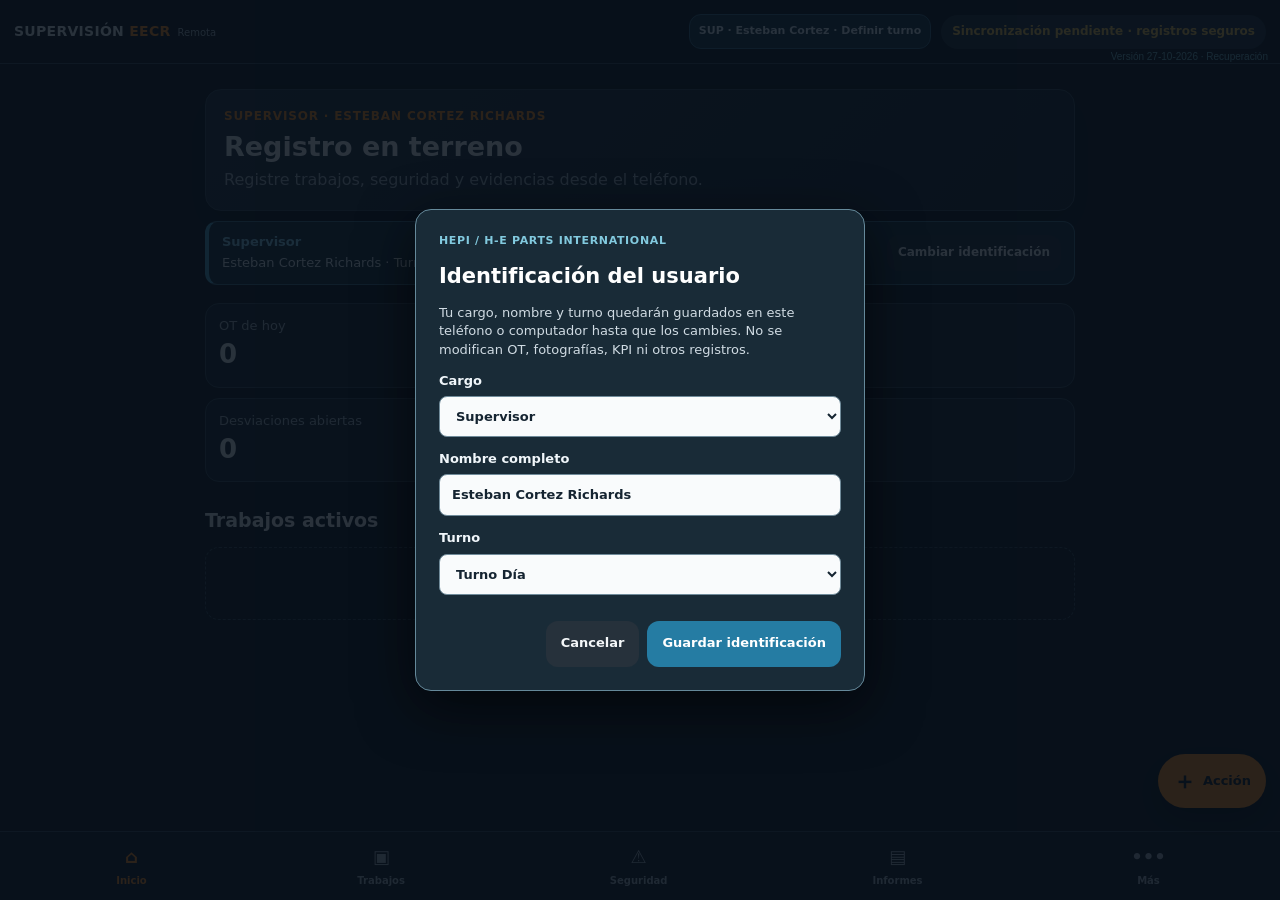
==== mantpro/index.html @ 1504d4e8 "Deploy updated MantPro mobile importer and PWA cache for safe HEPI recovery" ====
<!doctype html>
<html lang="es">
<head>
  <meta charset="utf-8">
  <meta name="viewport" content="width=device-width,initial-scale=1,viewport-fit=cover">
  <meta name="theme-color" content="#12171c">
  <meta name="description" content="Sistema remoto para supervisión de mantención, seguridad, evidencias e informes técnicos.">
  <link rel="icon" href="../logo.svg" type="image/svg+xml">
  <link rel="apple-touch-icon" href="../assets/autoguard-menu-premium.png">
  <link rel="manifest" href="manifest.webmanifest?build=20261027-hepi-rescate-v4">
  <link rel="stylesheet" href="styles.css?build=20261027-hepi-rescate-v4">
  <link rel="stylesheet" href="manual-fields.css?build=20261027-hepi-rescate-v4">
  <link rel="stylesheet" href="photo-report-fix.css?build=20261027-hepi-rescate-v4">
  <link rel="stylesheet" href="photo-report-groups.css?build=20261027-hepi-rescate-v4">
  <link rel="stylesheet" href="mobile-photo-stages.css?build=20261027-hepi-rescate-v4">
  <link rel="stylesheet" href="photo-descriptions.css?build=20261027-hepi-rescate-v4">
  <link rel="stylesheet" href="danger-delete-records.css?build=20261027-hepi-rescate-v4">
  <link rel="stylesheet" href="ai-assistant.css?build=20261027-hepi-rescate-v4">
  <link rel="stylesheet" href="mobile-simple-ui.css?build=20261027-hepi-rescate-v4">
  <link rel="stylesheet" href="eecr-branding.css?build=20261027-hepi-rescate-v4">
  <link rel="stylesheet" href="eecr-hepi-profile.css?build=20261027-hepi-rescate-v4">
  <title>SISTEMA DE SUPERVISIÓN REMOTO EECR</title>
</head>
<body>
  <header class="topbar">
    <button id="back" class="icon-button" aria-label="Volver" hidden>‹</button>
    <div class="brand"><b>SUPERVISIÓN <i>EECR</i></b><small>Remota</small></div>
    <button id="state" class="sync-state" aria-label="Estado de sincronización">Preparando</button>
  <small id="eecr-build-label" style="position:absolute;top:51px;right:12px;font:10px Arial;color:#7cbdcd">Versión 27-10-2026 · Recuperación</small></header>
  <a class="install-guide-link" href="instalar.html" aria-label="Ver guía de instalación del Sistema de Supervisión Remoto EECR">Instalar en computador o teléfono</a>
  <main id="app" aria-live="polite"></main>
  <nav id="nav" class="bottom-nav" aria-label="Navegación principal">
    <button data-route="home"><b>⌂</b><span>Inicio</span></button>
    <button data-route="jobs"><b>▣</b><span>Trabajos</span></button>
    <button data-route="safety"><b>⚠</b><span>Seguridad</span></button>
    <button data-route="reports"><b>▤</b><span>Informes</span></button>
    <button data-route="more"><b>•••</b><span>Más</span></button>
  </nav>
  <input id="photo" type="file" accept="image/*" capture="environment" hidden>
  <input id="restore-file" type="file" accept="application/json,.json" hidden>
  <div id="toast" class="toast" role="status" hidden></div>
  <script>window.EECR_BUILD='20261027-hepi-rescate-v4';</script>
  <script src="pwa-update-controller.js?build=20261027-hepi-rescate-v4"></script>
  <script src="config.js?build=20261027-hepi-rescate-v4"></script>
  <script src="eecr-hepi-profile.js?build=20261027-hepi-rescate-v4"></script>
  <script src="auth.js?build=20261027-hepi-rescate-v4"></script>
  <script src="jspdf.umd.min.js?build=20261027-hepi-rescate-v4"></script>
  <script src="report-dom-guard.js?build=20261027-hepi-rescate-v4"></script>
  <script src="photo-report-groups.js?build=20261027-hepi-rescate-v4"></script>
  <script src="photo-report-stages.js?build=20261027-hepi-rescate-v4"></script>
  <script>window.EECR_DEVICE_SYNC_BOOTING=true;</script>
  <script src="app.js?build=20261027-hepi-rescate-v4"></script>
  <script src="eecr-device-sync.js?build=20261027-hepi-rescate-v4"></script>
  
  <script src="operational-cases-q1.js?build=20261027-hepi-rescate-v4"></script>
  <script src="q1-dashboard-status.js?build=20261027-hepi-rescate-v4"></script>
  <script src="eecr-informe-kpi-pc.js?build=20261027-hepi-rescate-v4"></script>
  <script src="mobile-photo-core.js?build=20261027-hepi-rescate-v4"></script>
  <script src="mobile-photo-descriptions.js?build=20261027-hepi-rescate-v4"></script>
  <script src="talk-photo-integration.js?build=20261027-hepi-rescate-v4"></script>
  <script src="danger-delete-records.js?build=20261027-hepi-rescate-v4"></script>
  <script src="ai-assistant.js?build=20261027-hepi-rescate-v4"></script>
  <script src="mobile-simple-ui.js?build=20261027-hepi-rescate-v4"></script>
  <script src="eecr-branding.js?build=20261027-hepi-rescate-v4"></script>
  <script src="no-demo-mode.js?build=20261027-hepi-rescate-v4"></script>
  <script src="walk-save-preview.js?build=20261027-hepi-rescate-v4"></script>
  <script src="walk-preview-android-fix.js?build=20261027-hepi-rescate-v4"></script>
</body>
</html>
---- mantpro/styles.css ----
*{box-sizing:border-box}:root{--bg:#12171c;--panel:#1d252d;--panel2:#26313b;--line:#3b4855;--text:#f4f7f9;--muted:#aeb9c3;--orange:#ff8b18;--green:#37c781;--yellow:#f2c14e;--red:#e45b63;--blue:#5fa8ff;--shadow:0 14px 35px #0004;color-scheme:dark}html{background:var(--bg)}body{margin:0;background:var(--bg);color:var(--text);font:16px/1.45 system-ui,-apple-system,"Segoe UI",sans-serif;padding-bottom:82px;min-height:100vh}.topbar{height:64px;padding:0 14px;display:flex;align-items:center;gap:10px;border-bottom:1px solid var(--line);position:sticky;top:0;z-index:8;background:#12171cf2;backdrop-filter:blur(12px)}.brand{display:flex;align-items:baseline;gap:7px;margin-right:auto}.brand b{font-size:19px}.brand i{color:var(--orange);font-style:normal}.brand small{color:var(--muted)}button{min-height:46px;border:1px solid transparent;border-radius:12px;background:var(--panel2);color:var(--text);padding:11px 14px;font:inherit;font-weight:700;cursor:pointer;touch-action:manipulation}button:active{transform:translateY(1px)}button:disabled{opacity:.45;cursor:not-allowed}.icon-button{width:44px;padding:0;font-size:30px;background:transparent}.sync-state{min-height:34px;padding:6px 10px;border-radius:18px;color:var(--muted);font-size:12px;background:var(--panel2)}.sync-state.ok{color:var(--green)}.sync-state.warn{color:var(--yellow)}.sync-state.bad{color:var(--red)}main{max-width:920px;margin:auto;padding:18px 14px 28px}h1{font-size:27px;line-height:1.15;margin:2px 0 18px}h2{font-size:19px;margin:25px 0 12px}h3{font-size:16px;margin:0 0 7px}.eyebrow{display:block;color:var(--orange);font-weight:800;font-size:12px;letter-spacing:.07em;text-transform:uppercase;margin-bottom:6px}.muted,small{color:var(--muted)}.hero{padding:17px;border-radius:16px;background:linear-gradient(135deg,#27323d,#1b232b);border:1px solid var(--line);box-shadow:var(--shadow)}.hero h1{margin:2px 0 7px}.hero p{margin:0;color:var(--muted)}.grid{display:grid;grid-template-columns:repeat(2,minmax(0,1fr));gap:10px}.stats{grid-template-columns:repeat(2,minmax(0,1fr));margin:12px 0}.card,.list-item,form,.report-sheet{background:var(--panel);border:1px solid var(--line);border-radius:14px;padding:15px}.stat .num{font-size:29px;font-weight:900}.stat .label{color:var(--muted);font-size:13px}.quick{min-height:112px;text-align:left;background:var(--panel);border-color:var(--line)}.quick b{display:block;font-size:29px;margin-bottom:8px;color:var(--orange)}.primary{background:var(--orange);color:#161616;border-color:var(--orange)}.success{background:#174c37;color:#d8ffec;border-color:#2a7454}.warning{background:#574517;color:#fff3c3;border-color:#8f7328}.danger{background:#57292d;color:#ffe4e6;border-color:#8b3d44}.outline{background:transparent;border-color:var(--line)}.button-row{display:flex;gap:9px;flex-wrap:wrap}.button-row>*{flex:1;min-width:135px}.stack,.list{display:grid;gap:10px}.list-item{display:block;width:100%;text-align:left}.list-item .meta{color:var(--muted);font-size:13px;margin-top:4px}.list-item .line{display:flex;justify-content:space-between;gap:10px;align-items:start}.badge{display:inline-flex;align-items:center;gap:5px;border-radius:999px;padding:4px 8px;background:#33404c;color:var(--muted);font-size:11px;font-weight:800}.badge.green{background:#163d2e;color:#66e2a7}.badge.yellow{background:#4b3d18;color:#ffe08a}.badge.red{background:#4d2428;color:#ff9fa5}.badge.blue{background:#1c3552;color:#9bc9ff}.progress{height:10px;border-radius:999px;background:#101419;overflow:hidden;margin:10px 0}.progress span{display:block;height:100%;background:var(--orange);border-radius:inherit}.empty{padding:24px;text-align:center;color:var(--muted);border:1px dashed var(--line);border-radius:14px}form{display:grid;gap:13px}label{display:grid;gap:7px;color:var(--muted);font-size:13px;font-weight:650}input,select,textarea{width:100%;font:inherit;padding:12px;background:#10161b;color:var(--text);border:1px solid #4a5967;border-radius:10px}input:focus,select:focus,textarea:focus{outline:2px solid #ff8b1866;border-color:var(--orange)}textarea{min-height:96px;resize:vertical}.check{display:flex;gap:9px;align-items:center}.check input{width:22px;height:22px}.section{margin-top:16px}.timer-grid{display:grid;grid-template-columns:repeat(2,minmax(0,1fr));gap:10px}.timer{background:#171e24;border:1px solid var(--line);border-radius:13px;padding:13px}.timer strong{display:block;font-size:13px}.timer time{display:block;color:var(--muted);font-size:13px;margin:3px 0 9px}.timer button{width:100%;font-size:13px;padding:9px}.photo-preview{width:100%;max-height:230px;object-fit:cover;border-radius:10px;border:1px solid var(--line)}.photo-note{display:flex;gap:8px;align-items:center;color:var(--green)}.risk-high{border-left:4px solid var(--red)}.risk-medium{border-left:4px solid var(--yellow)}.kpi-score{font-size:42px;font-weight:900;color:var(--orange)}.report-sheet{background:#fff;color:#17202a;border:0}.report-sheet h1,.report-sheet h2,.report-sheet h3{color:#17202a}.report-sheet .muted,.report-sheet small{color:#51606d}.report-table{width:100%;border-collapse:collapse;font-size:13px}.report-table th,.report-table td{border:1px solid #cdd4da;padding:7px;text-align:left;vertical-align:top}.report-table th{background:#e8edf1}.callout{border-radius:12px;padding:13px;background:#252f38;border-left:4px solid var(--blue)}.callout.warn{border-color:var(--yellow)}.callout.danger{border-color:var(--red)}.bottom-nav{position:fixed;bottom:0;left:0;right:0;z-index:10;display:flex;justify-content:space-around;background:#171d23f5;border-top:1px solid var(--line);padding:7px max(8px,env(safe-area-inset-right)) calc(7px + env(safe-area-inset-bottom)) max(8px,env(safe-area-inset-left));backdrop-filter:blur(12px)}.bottom-nav button{min-height:54px;min-width:56px;background:none;color:var(--muted);padding:3px 7px;border:0;display:grid;place-items:center;font-size:18px}.bottom-nav button.on{color:var(--orange)}.bottom-nav span{font-size:10px}.toast{position:fixed;left:50%;bottom:92px;z-index:30;transform:translateX(-50%);max-width:90%;padding:12px 15px;border-radius:10px;background:#eef3f5;color:#17202a;box-shadow:var(--shadow);font-weight:750}.auth-overlay{position:fixed;inset:0;z-index:40;display:grid;place-items:center;padding:18px;background:#101419f5}.auth-card{max-width:430px;width:100%;background:var(--panel);border:1px solid var(--line);border-radius:17px;padding:24px;box-shadow:var(--shadow)}.auth-card h1{font-size:25px}.auth-card button{width:100%;margin-top:10px}.auth-error{color:#ffadb2}.auth-ok{color:#85e8b6}.hide{display:none!important}@media(min-width:680px){main{padding:25px}.stats{grid-template-columns:repeat(4,1fr)}.actions{grid-template-columns:repeat(4,1fr)}.timer-grid{grid-template-columns:repeat(3,1fr)}}@media print{body{background:#fff;color:#111;padding:0}.topbar,.bottom-nav,.no-print{display:none!important}main{max-width:none;padding:0}.report-sheet{padding:0}.report-sheet button{display:none}.report-sheet{box-shadow:none}.page-break{break-before:page}}
---- mantpro/manual-fields.css ----
.manual-date-time {
  margin: 10px 0;
  padding: 10px 12px;
  border: 1px solid var(--line);
  border-radius: 12px;
  background: #171e24;
}

.manual-date-time legend {
  padding: 0 6px;
  color: var(--text);
  font-weight: 800;
}

.manual-pair {
  grid-template-columns: minmax(0, 1fr) minmax(0, 1fr);
}

.manual-pair input {
  min-height: 50px;
  font-size: 16px;
}

@media (max-width: 380px) {
  .manual-pair { grid-template-columns: 1fr; }
}
---- mantpro/photo-report-fix.css ----
.report-photo-annex{margin-top:24px}.report-photo-grid{display:grid;grid-template-columns:repeat(2,minmax(0,1fr));gap:14px}.report-photo-fixed{margin:0;padding:10px;border:1px solid #cdd4da;border-radius:10px;background:#f7f9fa;break-inside:avoid;page-break-inside:avoid}.report-photo-fixed img{display:block;width:100%;height:auto;max-height:360px;object-fit:contain;background:#eef2f4;border:1px solid #cdd4da;border-radius:7px}.report-photo-fixed figcaption{padding-top:8px;color:#26333d}.report-photo-fixed small{color:#5d6973}#mantpro-ehs-report-center{display:grid;gap:14px}#ehs-report-controls{margin-top:10px}.report-category{display:grid;gap:8px;margin-top:14px}.report-category>.list{margin-top:4px}.report-category .list-item{display:grid;gap:4px}.report-category .list-item small{display:block}.report-category .list-item span{font-weight:800}@media(max-width:600px){.report-photo-grid{grid-template-columns:1fr}#mantpro-ehs-report-center .grid{grid-template-columns:1fr}}@media print{.report-photo-grid{grid-template-columns:repeat(2,1fr);gap:10mm}.report-photo-fixed{border:1px solid #bbb;background:#fff}.report-photo-fixed img{max-height:95mm}.report-photo-annex{break-before:page;page-break-before:always}#mantpro-ehs-report-center{display:none!important}}
---- mantpro/photo-report-groups.css ----
#mantpro-photo-annex{display:none!important}.report-photo-stage{margin:18px 0}.report-photo-stage h3{display:flex;justify-content:space-between;align-items:center;margin:0 0 10px;padding:9px 11px;border-left:5px solid #ff8b18;background:#eef3f6;color:#123d5c;border-radius:7px}.report-photo-stage h3 small{font-weight:500;color:#5d6973}.report-photo-stage .report-photo-grid{grid-template-columns:repeat(2,minmax(0,1fr))}.report-photo-stage .report-photo-grid:has(>figure:only-child){grid-template-columns:1fr}.report-photo-stage .report-photo-grid:has(>figure:only-child) img{max-height:520px}@media(max-width:600px){.report-photo-stage .report-photo-grid{grid-template-columns:1fr}}@media print{.report-photo-stage{break-inside:auto}.report-photo-stage h3{break-after:avoid}.report-photo-stage .report-photo-fixed{break-inside:avoid;page-break-inside:avoid}}
---- mantpro/mobile-photo-stages.css ----
.stage-photo-panel{border:1px solid var(--line);border-radius:14px;padding:14px;background:#172029;display:grid;gap:12px}.stage-photo-title{display:flex;justify-content:space-between;gap:10px;align-items:start}.stage-photo-title div{display:grid;gap:3px}.stage-photo-title small{color:var(--muted);font-weight:500}.stage-photo-title span{white-space:nowrap;border-radius:999px;padding:4px 8px;background:#173e2e;color:#78e4ad;font-size:11px;font-weight:800}.stage-photo-actions{display:grid;grid-template-columns:repeat(2,minmax(0,1fr));gap:8px}.stage-photo-actions button{min-height:54px;text-align:left;font-size:13px;background:#25313b;border-color:#4a5967}.stage-photo-empty{margin:0;padding:13px;border:1px dashed var(--line);border-radius:10px;color:var(--muted);font-size:13px}.stage-photo-card{display:grid;grid-template-columns:92px 1fr;gap:11px;padding:9px;margin-top:8px;border:1px solid var(--line);border-radius:11px;background:#11181e}.stage-photo-card img{width:92px;height:78px;object-fit:cover;border-radius:8px}.stage-photo-card div{display:grid;align-content:start;gap:4px}.stage-photo-card small{color:var(--muted)}.stage-photo-card button{min-height:34px;padding:5px 9px;justify-self:start;font-size:12px}.stage-photo-float{position:fixed;right:14px;bottom:154px;z-index:26;min-height:52px;border-radius:999px;padding:9px 14px;background:#19704d;color:#fff;box-shadow:0 12px 28px #0008;display:flex;gap:7px;align-items:center}.stage-photo-float span{font-size:12px}.stage-photo-overlay{position:fixed;inset:0;z-index:60;background:#0c1116ee;display:grid;place-items:center;padding:12px}.stage-photo-modal{width:min(560px,100%);max-height:94vh;overflow:auto;background:var(--panel);border:1px solid var(--line);border-radius:18px;padding:18px;display:grid;gap:13px;box-shadow:var(--shadow)}.stage-photo-modal header{display:flex;justify-content:space-between;gap:12px}.stage-photo-modal header span{color:var(--green);font-size:11px;font-weight:900;letter-spacing:.06em}.stage-photo-modal header h2{margin:3px 0}.stage-photo-modal header button{font-size:24px;background:transparent}.stage-camera-big{min-height:64px;font-size:17px}.stage-photo-warning{padding:11px;border-radius:10px;background:#203228;border-left:4px solid var(--green);font-size:13px}.stage-photo-modal footer{display:flex;gap:9px}.stage-photo-modal footer button{flex:1}.stage-record-state{margin-top:-5px;padding:10px 12px;border-radius:10px;background:#173e2e;color:#9ce9bf;font-size:13px;line-height:1.4}.stage-record-state.warn{background:#3a2c16;color:#ffd694}.stage-record-tools{display:grid;grid-template-columns:1fr 1fr;gap:8px}.stage-record-tools button{min-height:44px;background:#25313b}.stage-photo-modal button:disabled{opacity:.45;cursor:not-allowed}@media(max-width:520px){.stage-photo-actions{grid-template-columns:1fr}.stage-photo-card{grid-template-columns:76px 1fr}.stage-photo-card img{width:76px;height:70px}.stage-photo-float{right:10px;bottom:148px}.stage-record-tools{grid-template-columns:1fr}}@media print{.stage-photo-panel,.stage-photo-float,.stage-photo-overlay{display:none!important}}
---- mantpro/photo-descriptions.css ----
.stage-photo-described{grid-template-columns:118px minmax(0,1fr);align-items:start}.stage-photo-described img{width:118px;height:118px}.stage-photo-card-label{display:grid!important;gap:4px!important;font-size:12px!important;color:var(--muted)!important}.stage-photo-card-label select,.stage-photo-card-label textarea{width:100%;margin:0!important}.stage-photo-card-label textarea{min-height:76px;resize:vertical;line-height:1.35}.stage-photo-described .danger-link{background:#402326;border-color:#7b3439;color:#ffd5d8}.stage-photo-modal label small{color:var(--muted);font-weight:500}@media(max-width:520px){.stage-photo-described{grid-template-columns:1fr}.stage-photo-described img{width:100%;height:190px}.stage-photo-card-label textarea{min-height:88px}}
---- mantpro/danger-delete-records.css ----
.danger-record-zone{margin-top:18px;padding:15px;border:2px solid #b83a3f;border-radius:15px;background:#2d181b;display:grid;gap:10px}.danger-record-zone h2{margin:0;color:#ffd9db}.danger-record-zone p,.danger-record-zone small{margin:0;color:#e8b9bc}.danger-record-zone button{background:#b72f36;border-color:#df5960;color:#fff;font-weight:900;min-height:56px}.danger-delete-overlay{position:fixed;inset:0;z-index:80;background:#090d11f2;display:grid;place-items:center;padding:12px}.danger-delete-card{width:min(580px,100%);max-height:94vh;overflow:auto;background:#1a2027;border:2px solid #c13d43;border-radius:18px;padding:18px;display:grid;gap:14px;box-shadow:0 18px 50px #000c}.danger-delete-card header{display:flex;justify-content:space-between;gap:12px}.danger-delete-card header span{font-size:11px;font-weight:900;letter-spacing:.08em;color:#ff7379}.danger-delete-card header h2{margin:4px 0;color:#fff}.danger-delete-card header button{font-size:24px;background:transparent}.danger-delete-warning{padding:13px;border-radius:11px;background:#3b1d21;border-left:5px solid #e34249;color:#ffdadd;line-height:1.45}.danger-delete-counts{display:grid;grid-template-columns:repeat(2,minmax(0,1fr));gap:8px}.danger-delete-counts div{padding:10px;border-radius:10px;background:#11171d;border:1px solid #4c5964}.danger-delete-counts b{display:block;font-size:20px;color:#fff}.danger-delete-counts small{color:#9eabb5}.danger-delete-card .danger-confirm-text{font-family:monospace;font-weight:800;letter-spacing:.04em}.danger-delete-card .danger-execute{background:#ba2e35;border-color:#ef6268;color:#fff;font-weight:900;min-height:60px}.danger-delete-card .danger-execute:disabled{opacity:.35}.danger-delete-card footer{display:flex;gap:9px}.danger-delete-card footer button{flex:1}@media(max-width:520px){.danger-delete-counts{grid-template-columns:1fr}.danger-delete-card{padding:15px}.danger-delete-card footer{display:grid}}
---- mantpro/ai-assistant.css ----
.mantpro-ai-field{display:inline-flex!important;width:auto!important;min-height:34px!important;margin:6px 0 6px auto!important;padding:6px 10px!important;border-color:#31506a!important;background:#132536!important;color:#9bc9ff!important;font-size:12px!important}.mantpro-ai-float{position:fixed;right:14px;bottom:86px;z-index:25;display:flex;align-items:center;gap:7px;min-height:46px;border:0;border-radius:999px;padding:11px 14px;background:#ff8b18;color:#171717;box-shadow:0 12px 30px #0007;font-weight:800}.mantpro-ai-overlay{position:fixed;inset:0;z-index:80;display:grid;place-items:center;padding:14px;background:#071019e8}.mantpro-ai-card{width:min(760px,100%);max-height:95vh;overflow:auto;border:1px solid #3b4855;border-radius:16px;padding:17px;background:#1d252d;color:#f4f7f9;box-shadow:0 22px 70px #000b}.mantpro-ai-head{display:flex;justify-content:space-between;gap:15px;align-items:flex-start;border-bottom:1px solid #3b4855;padding-bottom:12px;margin-bottom:14px}.mantpro-ai-head span{font-size:10px;letter-spacing:.08em;font-weight:900;color:#ff8b18}.mantpro-ai-head h2{margin:4px 0 2px;color:#f4f7f9}.mantpro-ai-head p{margin:0;color:#aeb9c3}.mantpro-ai-head>button{min-height:38px;padding:4px 11px;font-size:24px}.mantpro-ai-card label{margin-top:12px}.mantpro-ai-card textarea{min-height:105px}.mantpro-ai-actions{display:grid;grid-template-columns:repeat(2,minmax(0,1fr));gap:8px;margin:13px 0}.mantpro-ai-warning{margin-top:12px;border-left:4px solid #5fa8ff;border-radius:9px;padding:10px;background:#24313b;color:#c8d2da;font-size:12px}.mantpro-ai-foot{display:flex;align-items:center;justify-content:flex-end;gap:8px;margin-top:13px}.mantpro-ai-foot small{margin-right:auto}.mantpro-ai-report-panel{display:flex;align-items:center;justify-content:space-between;gap:12px}.mantpro-ai-report-panel button{white-space:nowrap}@media(max-width:520px){.mantpro-ai-float span{display:none}.mantpro-ai-float{right:10px;bottom:82px;padding:11px 13px}.mantpro-ai-report-panel{display:grid}.mantpro-ai-actions{grid-template-columns:1fr 1fr}}
---- mantpro/mobile-simple-ui.css ----
.install-guide-link[hidden],#mantpro-ai-float[hidden],#mantpro-photo-float[hidden],#mantpro-photo-desc-float[hidden],[hidden]{display:none!important}
#simple-action-button{position:fixed;right:14px;bottom:92px;z-index:32;min-width:92px;min-height:54px;border-radius:999px;padding:8px 15px;background:#ff8b18;color:#111820;border:0;box-shadow:0 12px 30px #0009;display:flex;align-items:center;justify-content:center;gap:7px;font-weight:900}#simple-action-button b{font-size:23px;line-height:1}#simple-action-button span{font-size:13px}
.simple-actions-overlay{position:fixed;inset:0;z-index:90;background:#081016dd;display:flex;align-items:flex-end;padding:12px}.simple-actions-sheet{width:min(620px,100%);margin:0 auto;background:#18232c;border:1px solid #41515e;border-radius:22px;padding:18px;box-shadow:0 -16px 44px #000a}.simple-actions-sheet header{display:flex;justify-content:space-between;align-items:flex-start;gap:12px}.simple-actions-sheet header span{color:#ff8b18;font-size:11px;font-weight:900;letter-spacing:.08em}.simple-actions-sheet h2{margin:4px 0 14px}.simple-actions-sheet header button{background:transparent;font-size:28px;padding:2px 8px}.simple-action-grid{display:grid;grid-template-columns:repeat(2,minmax(0,1fr));gap:10px}.simple-action-grid button{min-height:76px;display:grid;place-items:center;gap:4px;background:#24323d;border-color:#516371}.simple-action-grid button b{font-size:24px}.simple-action-grid button span{font-size:14px;font-weight:800}.simple-sync{width:100%;margin-top:10px;min-height:46px;background:#21303a}
.simple-home .hero{padding:18px}.simple-home .hero h1{margin-bottom:6px}.simple-home .stats{grid-template-columns:repeat(2,minmax(0,1fr))}.simple-home .stat{padding:13px}.simple-home .stat .num{font-size:26px}
#record-form{gap:13px}#record-form>label,#record-form>.grid{margin:0}.simple-details{border:1px solid var(--line);border-radius:12px;background:#141d24}.simple-details summary{cursor:pointer;padding:13px 14px;font-weight:800;color:#d9e5ec;list-style:none}.simple-details summary::-webkit-details-marker{display:none}.simple-details summary:after{content:'＋';float:right;color:#ff8b18}.simple-details[open] summary:after{content:'−'}.simple-details-body{display:grid;gap:12px;padding:0 13px 13px}.simple-manual-times{margin:12px 0}.simple-manual-times .simple-details-body>h2{display:none}
.simple-photo-panel{padding:12px}.simple-photo-capture{display:grid;grid-template-columns:minmax(0,1fr) auto;gap:9px;align-items:end}.simple-photo-capture label{margin:0}.simple-photo-capture button{min-height:50px;white-space:nowrap}.stage-photo-title small{line-height:1.35}.stage-photo-card{grid-template-columns:82px minmax(0,1fr)}.stage-photo-card img{width:82px;height:82px}.stage-photo-card textarea{min-height:78px}.stage-photo-card-label{gap:5px}.danger-link{min-height:36px!important}
.mantpro-ai-field{min-height:30px!important;padding:4px 9px!important;margin:4px 0 6px!important;font-size:11px!important;border-radius:999px!important;justify-self:start!important}
.simple-report-center .callout{font-size:13px}.simple-report-center .grid{grid-template-columns:1fr 1fr}.simple-report-center button{min-height:52px}.simple-job-reports,.simple-report-center details{margin-top:12px}
.simple-more-section{border:1px solid var(--line);border-radius:14px;padding:14px;background:#151f27}.simple-more-section h2{margin:0 0 4px;font-size:17px}.simple-more-section p{margin:0 0 11px;color:var(--muted);font-size:13px}.simple-more-actions{display:grid;gap:8px}.simple-more-actions button{min-height:47px;text-align:left}.simple-more-section+#danger-record-zone{margin-top:14px}
@media(max-width:520px){main{padding-bottom:160px}.simple-action-grid{grid-template-columns:repeat(2,minmax(0,1fr))}.simple-photo-capture{grid-template-columns:1fr}.simple-photo-capture button{width:100%}.simple-report-center .grid{grid-template-columns:1fr}.stage-photo-card{grid-template-columns:70px minmax(0,1fr)}.stage-photo-card img{width:70px;height:70px}#simple-action-button{right:10px;bottom:86px}}
@media print{#simple-action-button,.simple-actions-overlay{display:none!important}}
---- mantpro/eecr-branding.css ----
.brand{min-width:0}.brand b{font-size:14px;letter-spacing:.02em}.brand small{font-size:10px}.eecr-report-id{display:inline-block;margin:4px 0 14px;padding:7px 10px;border:1px solid #cfd8df;border-left:4px solid #ff8b18;border-radius:7px;background:#f4f7f9;color:#173f5f;font-size:13px}.report-sheet .eecr-report-id{break-inside:avoid}@media(max-width:420px){.brand b{font-size:12px}.brand small{font-size:9px}}@media print{.eecr-report-id{background:#fff!important;color:#111!important;border-color:#888!important}}
---- mantpro/eecr-hepi-profile.css ----
/* HEPI — ficha de operador por dispositivo. No modifica formularios operacionales. */
.eecr-operator-badge{flex:0 1 auto;min-width:0;max-width:43vw;min-height:35px;padding:7px 9px;font-size:11px;line-height:1.1;border:1px solid #3d6b85;color:#e8f3fc;background:#203542;white-space:nowrap;text-overflow:ellipsis;overflow:hidden}
.eecr-operator-home{display:flex;align-items:center;justify-content:space-between;gap:12px;border:1px solid #447087;border-left:4px solid #53aacd;border-radius:12px;padding:11px 13px;margin:10px 0 18px;background:#1b303b}
.eecr-operator-home>div{min-width:0;display:flex;flex-direction:column;gap:3px}
.eecr-operator-home b{font-size:13px;color:#8dd3f1}
.eecr-operator-home span{font-size:13px;color:#ebf3f8;overflow-wrap:anywhere}
.eecr-operator-home button{font-size:12px;min-height:36px;padding:7px 10px;white-space:normal}
.eecr-profile-backdrop{position:fixed;inset:0;z-index:250000;background:#07101bd9;display:grid;place-items:center;overflow:auto;padding:18px;color:#f0f6fa}
.eecr-profile-form{width:min(450px,100%);display:grid;gap:13px;padding:23px;background:#192b37;border:1px solid #65899a;border-radius:16px;box-shadow:0 16px 55px #0009;font:14px/1.4 system-ui,-apple-system,Segoe UI,sans-serif}
.eecr-profile-org{font-size:11px;color:#82cadf;letter-spacing:.06em;font-weight:800;margin:0}
.eecr-profile-form h2{margin:0;color:white;font-size:21px}
.eecr-profile-form p:not(.eecr-profile-org){margin:0;font-size:13px;color:#d0dbe3}
.eecr-profile-form label{display:grid;gap:6px;color:#f0f6fa;font-weight:600}
.eecr-profile-form select,.eecr-profile-form input{width:100%;padding:11px 12px;border:1px solid #708b9a;background:#f9fbfc;color:#152431;border-radius:8px;font:inherit}
.eecr-profile-form .eecr-profile-error{color:#ffbec4!important}
.eecr-profile-actions{display:flex;justify-content:flex-end;gap:8px}
.eecr-profile-actions button{font-size:13px}
.eecr-profile-actions .eecr-profile-save{background:#257ca3;color:#fff}
.eecr-hepi-report-identity{font:12px/1.5 Arial,sans-serif;color:#17364b;background:#fff;border-bottom:2px solid #207d98;padding:8px 0 12px;margin-bottom:17px}
.eecr-hepi-report-title{display:flex;flex-direction:column;gap:3px}
.eecr-hepi-report-title b{font-size:16px;color:#12516c}
.eecr-hepi-report-title span{font-size:10px;letter-spacing:.04em;color:#547584}
.eecr-hepi-report-meta{display:grid;grid-template-columns:repeat(2,minmax(0,1fr));gap:5px;margin-top:10px}
.eecr-hepi-report-meta span{overflow-wrap:anywhere}
@media(max-width:520px){.eecr-operator-badge{max-width:36vw;font-size:10px;padding:6px}.eecr-operator-home{flex-direction:column;align-items:stretch}.eecr-hepi-report-meta{grid-template-columns:1fr}}
@media print{.eecr-operator-badge,.eecr-operator-home,.eecr-profile-backdrop{display:none!important}.eecr-hepi-report-identity{display:block;break-inside:avoid;border-bottom:2px solid #207d98;color:#17364b}}
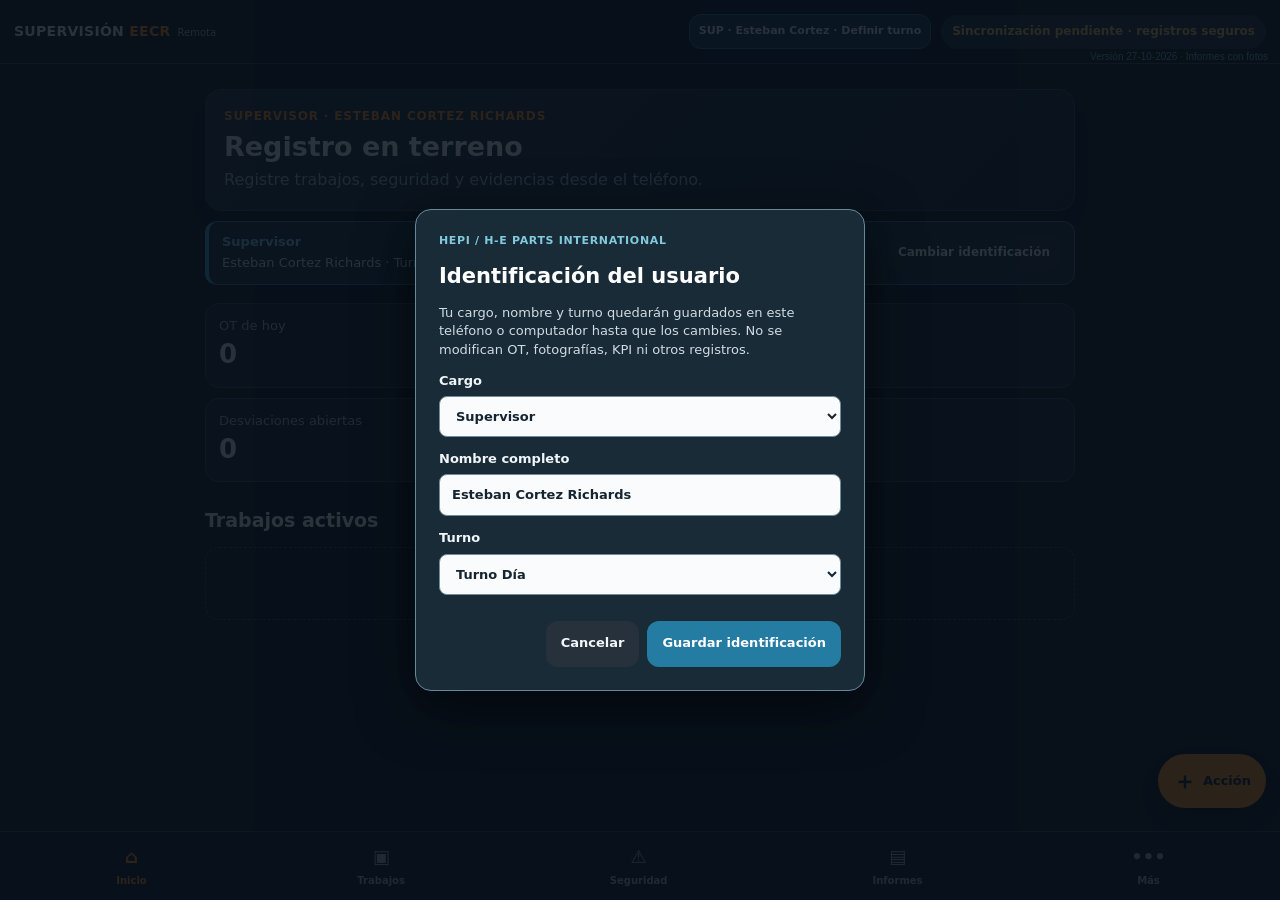
==== commit 18bab645: "Enable stage photo report engine in MantPro and refresh PWA so PDFs include recovered originals" ====
--- a/mantpro/index.html
+++ b/mantpro/index.html
@@ -7,18 +7,18 @@
   <meta name="description" content="Sistema remoto para supervisión de mantención, seguridad, evidencias e informes técnicos.">
   <link rel="icon" href="../logo.svg" type="image/svg+xml">
   <link rel="apple-touch-icon" href="../assets/autoguard-menu-premium.png">
-  <link rel="manifest" href="manifest.webmanifest?build=20261027-hepi-rescate-v4">
-  <link rel="stylesheet" href="styles.css?build=20261027-hepi-rescate-v4">
-  <link rel="stylesheet" href="manual-fields.css?build=20261027-hepi-rescate-v4">
-  <link rel="stylesheet" href="photo-report-fix.css?build=20261027-hepi-rescate-v4">
-  <link rel="stylesheet" href="photo-report-groups.css?build=20261027-hepi-rescate-v4">
-  <link rel="stylesheet" href="mobile-photo-stages.css?build=20261027-hepi-rescate-v4">
-  <link rel="stylesheet" href="photo-descriptions.css?build=20261027-hepi-rescate-v4">
-  <link rel="stylesheet" href="danger-delete-records.css?build=20261027-hepi-rescate-v4">
-  <link rel="stylesheet" href="ai-assistant.css?build=20261027-hepi-rescate-v4">
-  <link rel="stylesheet" href="mobile-simple-ui.css?build=20261027-hepi-rescate-v4">
-  <link rel="stylesheet" href="eecr-branding.css?build=20261027-hepi-rescate-v4">
-  <link rel="stylesheet" href="eecr-hepi-profile.css?build=20261027-hepi-rescate-v4">
+  <link rel="manifest" href="manifest.webmanifest?build=20261027-informes-con-fotos-v5">
+  <link rel="stylesheet" href="styles.css?build=20261027-informes-con-fotos-v5">
+  <link rel="stylesheet" href="manual-fields.css?build=20261027-informes-con-fotos-v5">
+  <link rel="stylesheet" href="photo-report-fix.css?build=20261027-informes-con-fotos-v5">
+  <link rel="stylesheet" href="photo-report-groups.css?build=20261027-informes-con-fotos-v5">
+  <link rel="stylesheet" href="mobile-photo-stages.css?build=20261027-informes-con-fotos-v5">
+  <link rel="stylesheet" href="photo-descriptions.css?build=20261027-informes-con-fotos-v5">
+  <link rel="stylesheet" href="danger-delete-records.css?build=20261027-informes-con-fotos-v5">
+  <link rel="stylesheet" href="ai-assistant.css?build=20261027-informes-con-fotos-v5">
+  <link rel="stylesheet" href="mobile-simple-ui.css?build=20261027-informes-con-fotos-v5">
+  <link rel="stylesheet" href="eecr-branding.css?build=20261027-informes-con-fotos-v5">
+  <link rel="stylesheet" href="eecr-hepi-profile.css?build=20261027-informes-con-fotos-v5">
   <title>SISTEMA DE SUPERVISIÓN REMOTO EECR</title>
 </head>
 <body>
@@ -26,7 +26,7 @@
     <button id="back" class="icon-button" aria-label="Volver" hidden>‹</button>
     <div class="brand"><b>SUPERVISIÓN <i>EECR</i></b><small>Remota</small></div>
     <button id="state" class="sync-state" aria-label="Estado de sincronización">Preparando</button>
-  <small id="eecr-build-label" style="position:absolute;top:51px;right:12px;font:10px Arial;color:#7cbdcd">Versión 27-10-2026 · Recuperación</small></header>
+  <small id="eecr-build-label" style="position:absolute;top:51px;right:12px;font:10px Arial;color:#7cbdcd">Versión 27-10-2026 · Informes con fotos</small></header>
   <a class="install-guide-link" href="instalar.html" aria-label="Ver guía de instalación del Sistema de Supervisión Remoto EECR">Instalar en computador o teléfono</a>
   <main id="app" aria-live="polite"></main>
   <nav id="nav" class="bottom-nav" aria-label="Navegación principal">
@@ -39,31 +39,32 @@
   <input id="photo" type="file" accept="image/*" capture="environment" hidden>
   <input id="restore-file" type="file" accept="application/json,.json" hidden>
   <div id="toast" class="toast" role="status" hidden></div>
-  <script>window.EECR_BUILD='20261027-hepi-rescate-v4';</script>
-  <script src="pwa-update-controller.js?build=20261027-hepi-rescate-v4"></script>
-  <script src="config.js?build=20261027-hepi-rescate-v4"></script>
-  <script src="eecr-hepi-profile.js?build=20261027-hepi-rescate-v4"></script>
-  <script src="auth.js?build=20261027-hepi-rescate-v4"></script>
-  <script src="jspdf.umd.min.js?build=20261027-hepi-rescate-v4"></script>
-  <script src="report-dom-guard.js?build=20261027-hepi-rescate-v4"></script>
-  <script src="photo-report-groups.js?build=20261027-hepi-rescate-v4"></script>
-  <script src="photo-report-stages.js?build=20261027-hepi-rescate-v4"></script>
+  <script>window.EECR_BUILD='20261027-informes-con-fotos-v5';</script>
+  <script src="pwa-update-controller.js?build=20261027-informes-con-fotos-v5"></script>
+  <script src="config.js?build=20261027-informes-con-fotos-v5"></script>
+  <script src="eecr-hepi-profile.js?build=20261027-informes-con-fotos-v5"></script>
+  <script src="auth.js?build=20261027-informes-con-fotos-v5"></script>
+  <script src="jspdf.umd.min.js?build=20261027-informes-con-fotos-v5"></script>
+  <script src="report-dom-guard.js?build=20261027-informes-con-fotos-v5"></script>
+  <script src="photo-report-groups.js?build=20261027-informes-con-fotos-v5"></script>
+  <script src="photo-report-stages.js?build=20261027-informes-con-fotos-v5"></script>
   <script>window.EECR_DEVICE_SYNC_BOOTING=true;</script>
-  <script src="app.js?build=20261027-hepi-rescate-v4"></script>
-  <script src="eecr-device-sync.js?build=20261027-hepi-rescate-v4"></script>
+  <script src="app.js?build=20261027-informes-con-fotos-v5"></script>
+  <script src="eecr-device-sync.js?build=20261027-informes-con-fotos-v5"></script>
   
-  <script src="operational-cases-q1.js?build=20261027-hepi-rescate-v4"></script>
-  <script src="q1-dashboard-status.js?build=20261027-hepi-rescate-v4"></script>
-  <script src="eecr-informe-kpi-pc.js?build=20261027-hepi-rescate-v4"></script>
-  <script src="mobile-photo-core.js?build=20261027-hepi-rescate-v4"></script>
-  <script src="mobile-photo-descriptions.js?build=20261027-hepi-rescate-v4"></script>
-  <script src="talk-photo-integration.js?build=20261027-hepi-rescate-v4"></script>
-  <script src="danger-delete-records.js?build=20261027-hepi-rescate-v4"></script>
-  <script src="ai-assistant.js?build=20261027-hepi-rescate-v4"></script>
-  <script src="mobile-simple-ui.js?build=20261027-hepi-rescate-v4"></script>
-  <script src="eecr-branding.js?build=20261027-hepi-rescate-v4"></script>
-  <script src="no-demo-mode.js?build=20261027-hepi-rescate-v4"></script>
-  <script src="walk-save-preview.js?build=20261027-hepi-rescate-v4"></script>
-  <script src="walk-preview-android-fix.js?build=20261027-hepi-rescate-v4"></script>
+  <script src="operational-cases-q1.js?build=20261027-informes-con-fotos-v5"></script>
+  <script src="q1-dashboard-status.js?build=20261027-informes-con-fotos-v5"></script>
+  <script src="eecr-informe-kpi-pc.js?build=20261027-informes-con-fotos-v5"></script>
+  <script src="mobile-photo-core.js?build=20261027-informes-con-fotos-v5"></script>
+  <script src="mobile-photo-descriptions.js?build=20261027-informes-con-fotos-v5"></script>
+  <script src="photo-report-stages.js?build=20261027-informes-con-fotos-v5"></script>
+  <script src="talk-photo-integration.js?build=20261027-informes-con-fotos-v5"></script>
+  <script src="danger-delete-records.js?build=20261027-informes-con-fotos-v5"></script>
+  <script src="ai-assistant.js?build=20261027-informes-con-fotos-v5"></script>
+  <script src="mobile-simple-ui.js?build=20261027-informes-con-fotos-v5"></script>
+  <script src="eecr-branding.js?build=20261027-informes-con-fotos-v5"></script>
+  <script src="no-demo-mode.js?build=20261027-informes-con-fotos-v5"></script>
+  <script src="walk-save-preview.js?build=20261027-informes-con-fotos-v5"></script>
+  <script src="walk-preview-android-fix.js?build=20261027-informes-con-fotos-v5"></script>
 </body>
 </html>
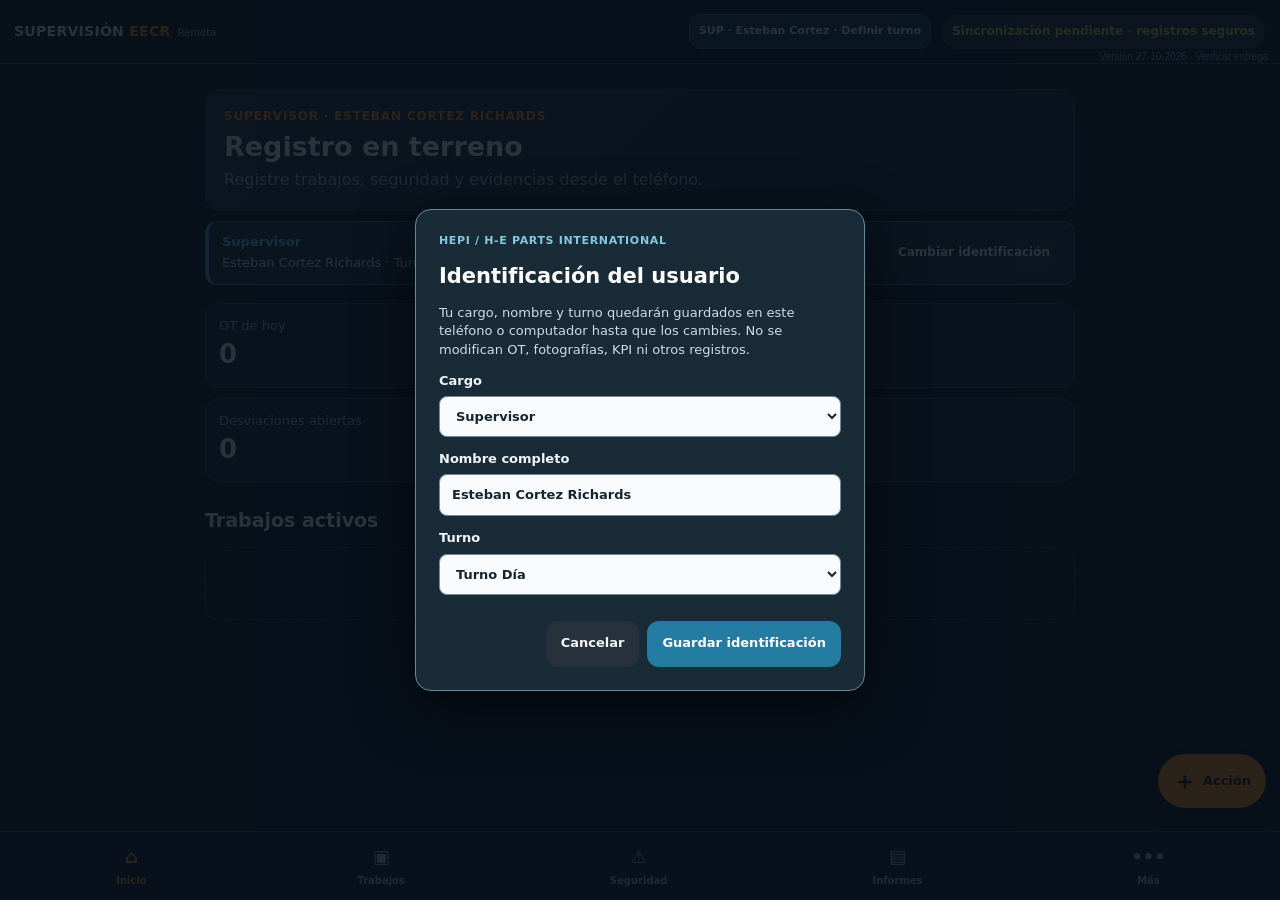
==== commit faeb652b: "Refresh MantPro PWA v6 with traceable channel matching and photo delivery check" ====
--- a/mantpro/index.html
+++ b/mantpro/index.html
@@ -7,18 +7,18 @@
   <meta name="description" content="Sistema remoto para supervisión de mantención, seguridad, evidencias e informes técnicos.">
   <link rel="icon" href="../logo.svg" type="image/svg+xml">
   <link rel="apple-touch-icon" href="../assets/autoguard-menu-premium.png">
-  <link rel="manifest" href="manifest.webmanifest?build=20261027-informes-con-fotos-v5">
-  <link rel="stylesheet" href="styles.css?build=20261027-informes-con-fotos-v5">
-  <link rel="stylesheet" href="manual-fields.css?build=20261027-informes-con-fotos-v5">
-  <link rel="stylesheet" href="photo-report-fix.css?build=20261027-informes-con-fotos-v5">
-  <link rel="stylesheet" href="photo-report-groups.css?build=20261027-informes-con-fotos-v5">
-  <link rel="stylesheet" href="mobile-photo-stages.css?build=20261027-informes-con-fotos-v5">
-  <link rel="stylesheet" href="photo-descriptions.css?build=20261027-informes-con-fotos-v5">
-  <link rel="stylesheet" href="danger-delete-records.css?build=20261027-informes-con-fotos-v5">
-  <link rel="stylesheet" href="ai-assistant.css?build=20261027-informes-con-fotos-v5">
-  <link rel="stylesheet" href="mobile-simple-ui.css?build=20261027-informes-con-fotos-v5">
-  <link rel="stylesheet" href="eecr-branding.css?build=20261027-informes-con-fotos-v5">
-  <link rel="stylesheet" href="eecr-hepi-profile.css?build=20261027-informes-con-fotos-v5">
+  <link rel="manifest" href="manifest.webmanifest?build=20261027-verificar-entrega-v6">
+  <link rel="stylesheet" href="styles.css?build=20261027-verificar-entrega-v6">
+  <link rel="stylesheet" href="manual-fields.css?build=20261027-verificar-entrega-v6">
+  <link rel="stylesheet" href="photo-report-fix.css?build=20261027-verificar-entrega-v6">
+  <link rel="stylesheet" href="photo-report-groups.css?build=20261027-verificar-entrega-v6">
+  <link rel="stylesheet" href="mobile-photo-stages.css?build=20261027-verificar-entrega-v6">
+  <link rel="stylesheet" href="photo-descriptions.css?build=20261027-verificar-entrega-v6">
+  <link rel="stylesheet" href="danger-delete-records.css?build=20261027-verificar-entrega-v6">
+  <link rel="stylesheet" href="ai-assistant.css?build=20261027-verificar-entrega-v6">
+  <link rel="stylesheet" href="mobile-simple-ui.css?build=20261027-verificar-entrega-v6">
+  <link rel="stylesheet" href="eecr-branding.css?build=20261027-verificar-entrega-v6">
+  <link rel="stylesheet" href="eecr-hepi-profile.css?build=20261027-verificar-entrega-v6">
   <title>SISTEMA DE SUPERVISIÓN REMOTO EECR</title>
 </head>
 <body>
@@ -26,7 +26,7 @@
     <button id="back" class="icon-button" aria-label="Volver" hidden>‹</button>
     <div class="brand"><b>SUPERVISIÓN <i>EECR</i></b><small>Remota</small></div>
     <button id="state" class="sync-state" aria-label="Estado de sincronización">Preparando</button>
-  <small id="eecr-build-label" style="position:absolute;top:51px;right:12px;font:10px Arial;color:#7cbdcd">Versión 27-10-2026 · Informes con fotos</small></header>
+  <small id="eecr-build-label" style="position:absolute;top:51px;right:12px;font:10px Arial;color:#7cbdcd">Versión 27-10-2026 · Verificar entrega</small></header>
   <a class="install-guide-link" href="instalar.html" aria-label="Ver guía de instalación del Sistema de Supervisión Remoto EECR">Instalar en computador o teléfono</a>
   <main id="app" aria-live="polite"></main>
   <nav id="nav" class="bottom-nav" aria-label="Navegación principal">
@@ -39,32 +39,32 @@
   <input id="photo" type="file" accept="image/*" capture="environment" hidden>
   <input id="restore-file" type="file" accept="application/json,.json" hidden>
   <div id="toast" class="toast" role="status" hidden></div>
-  <script>window.EECR_BUILD='20261027-informes-con-fotos-v5';</script>
-  <script src="pwa-update-controller.js?build=20261027-informes-con-fotos-v5"></script>
-  <script src="config.js?build=20261027-informes-con-fotos-v5"></script>
-  <script src="eecr-hepi-profile.js?build=20261027-informes-con-fotos-v5"></script>
-  <script src="auth.js?build=20261027-informes-con-fotos-v5"></script>
-  <script src="jspdf.umd.min.js?build=20261027-informes-con-fotos-v5"></script>
-  <script src="report-dom-guard.js?build=20261027-informes-con-fotos-v5"></script>
-  <script src="photo-report-groups.js?build=20261027-informes-con-fotos-v5"></script>
-  <script src="photo-report-stages.js?build=20261027-informes-con-fotos-v5"></script>
+  <script>window.EECR_BUILD='20261027-verificar-entrega-v6';</script>
+  <script src="pwa-update-controller.js?build=20261027-verificar-entrega-v6"></script>
+  <script src="config.js?build=20261027-verificar-entrega-v6"></script>
+  <script src="eecr-hepi-profile.js?build=20261027-verificar-entrega-v6"></script>
+  <script src="auth.js?build=20261027-verificar-entrega-v6"></script>
+  <script src="jspdf.umd.min.js?build=20261027-verificar-entrega-v6"></script>
+  <script src="report-dom-guard.js?build=20261027-verificar-entrega-v6"></script>
+  <script src="photo-report-groups.js?build=20261027-verificar-entrega-v6"></script>
+  <script src="photo-report-stages.js?build=20261027-verificar-entrega-v6"></script>
   <script>window.EECR_DEVICE_SYNC_BOOTING=true;</script>
-  <script src="app.js?build=20261027-informes-con-fotos-v5"></script>
-  <script src="eecr-device-sync.js?build=20261027-informes-con-fotos-v5"></script>
+  <script src="app.js?build=20261027-verificar-entrega-v6"></script>
+  <script src="eecr-device-sync.js?build=20261027-verificar-entrega-v6"></script>
   
-  <script src="operational-cases-q1.js?build=20261027-informes-con-fotos-v5"></script>
-  <script src="q1-dashboard-status.js?build=20261027-informes-con-fotos-v5"></script>
-  <script src="eecr-informe-kpi-pc.js?build=20261027-informes-con-fotos-v5"></script>
-  <script src="mobile-photo-core.js?build=20261027-informes-con-fotos-v5"></script>
-  <script src="mobile-photo-descriptions.js?build=20261027-informes-con-fotos-v5"></script>
-  <script src="photo-report-stages.js?build=20261027-informes-con-fotos-v5"></script>
-  <script src="talk-photo-integration.js?build=20261027-informes-con-fotos-v5"></script>
-  <script src="danger-delete-records.js?build=20261027-informes-con-fotos-v5"></script>
-  <script src="ai-assistant.js?build=20261027-informes-con-fotos-v5"></script>
-  <script src="mobile-simple-ui.js?build=20261027-informes-con-fotos-v5"></script>
-  <script src="eecr-branding.js?build=20261027-informes-con-fotos-v5"></script>
-  <script src="no-demo-mode.js?build=20261027-informes-con-fotos-v5"></script>
-  <script src="walk-save-preview.js?build=20261027-informes-con-fotos-v5"></script>
-  <script src="walk-preview-android-fix.js?build=20261027-informes-con-fotos-v5"></script>
+  <script src="operational-cases-q1.js?build=20261027-verificar-entrega-v6"></script>
+  <script src="q1-dashboard-status.js?build=20261027-verificar-entrega-v6"></script>
+  <script src="eecr-informe-kpi-pc.js?build=20261027-verificar-entrega-v6"></script>
+  <script src="mobile-photo-core.js?build=20261027-verificar-entrega-v6"></script>
+  <script src="mobile-photo-descriptions.js?build=20261027-verificar-entrega-v6"></script>
+  <script src="photo-report-stages.js?build=20261027-verificar-entrega-v6"></script>
+  <script src="talk-photo-integration.js?build=20261027-verificar-entrega-v6"></script>
+  <script src="danger-delete-records.js?build=20261027-verificar-entrega-v6"></script>
+  <script src="ai-assistant.js?build=20261027-verificar-entrega-v6"></script>
+  <script src="mobile-simple-ui.js?build=20261027-verificar-entrega-v6"></script>
+  <script src="eecr-branding.js?build=20261027-verificar-entrega-v6"></script>
+  <script src="no-demo-mode.js?build=20261027-verificar-entrega-v6"></script>
+  <script src="walk-save-preview.js?build=20261027-verificar-entrega-v6"></script>
+  <script src="walk-preview-android-fix.js?build=20261027-verificar-entrega-v6"></script>
 </body>
 </html>
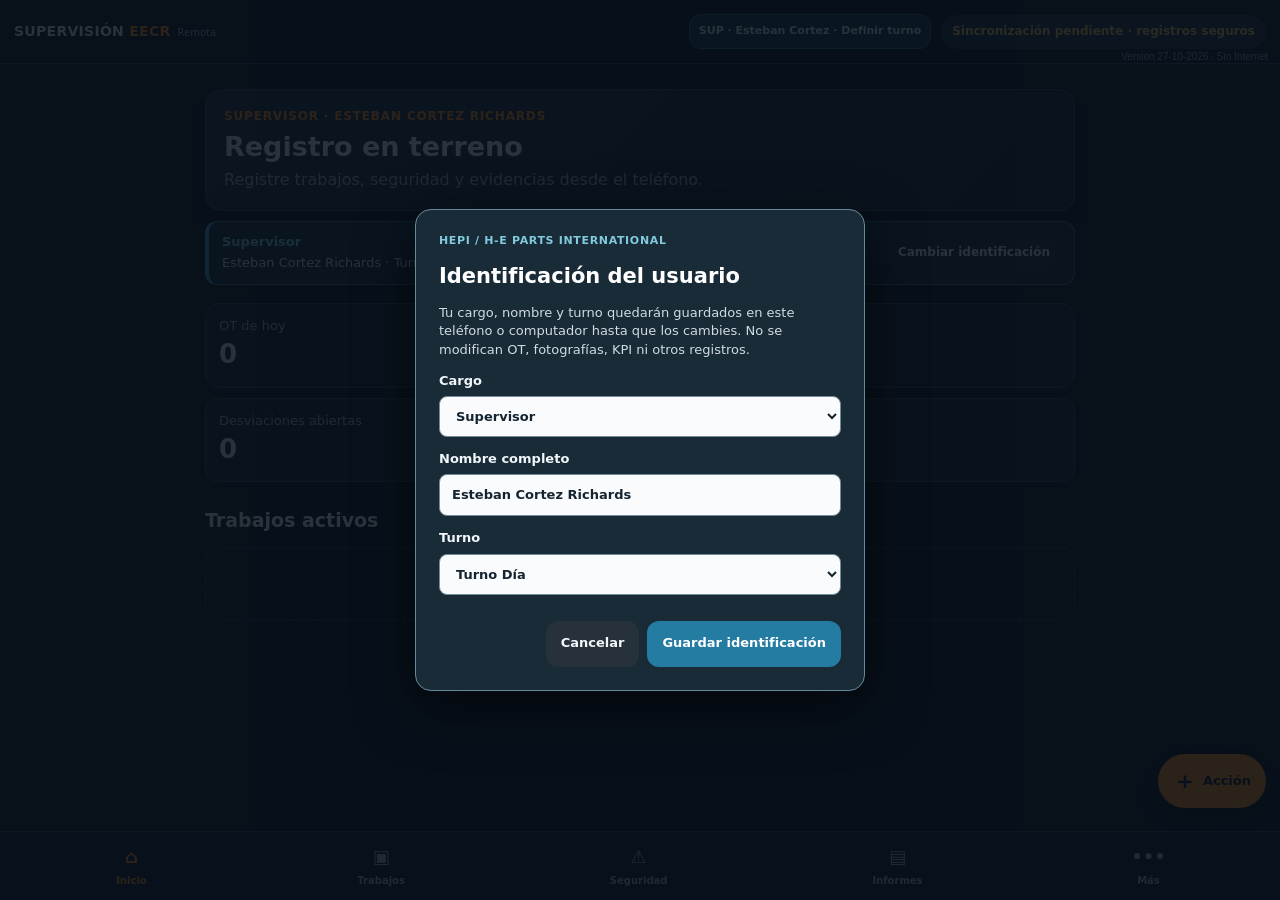
==== commit 8fa8626b: "Ship automatic no-internet hotspot transfer to Informe KPI and refresh mobile PWA cache" ====
--- a/mantpro/index.html
+++ b/mantpro/index.html
@@ -7,18 +7,18 @@
   <meta name="description" content="Sistema remoto para supervisión de mantención, seguridad, evidencias e informes técnicos.">
   <link rel="icon" href="../logo.svg" type="image/svg+xml">
   <link rel="apple-touch-icon" href="../assets/autoguard-menu-premium.png">
-  <link rel="manifest" href="manifest.webmanifest?build=20261027-verificar-entrega-v6">
-  <link rel="stylesheet" href="styles.css?build=20261027-verificar-entrega-v6">
-  <link rel="stylesheet" href="manual-fields.css?build=20261027-verificar-entrega-v6">
-  <link rel="stylesheet" href="photo-report-fix.css?build=20261027-verificar-entrega-v6">
-  <link rel="stylesheet" href="photo-report-groups.css?build=20261027-verificar-entrega-v6">
-  <link rel="stylesheet" href="mobile-photo-stages.css?build=20261027-verificar-entrega-v6">
-  <link rel="stylesheet" href="photo-descriptions.css?build=20261027-verificar-entrega-v6">
-  <link rel="stylesheet" href="danger-delete-records.css?build=20261027-verificar-entrega-v6">
-  <link rel="stylesheet" href="ai-assistant.css?build=20261027-verificar-entrega-v6">
-  <link rel="stylesheet" href="mobile-simple-ui.css?build=20261027-verificar-entrega-v6">
-  <link rel="stylesheet" href="eecr-branding.css?build=20261027-verificar-entrega-v6">
-  <link rel="stylesheet" href="eecr-hepi-profile.css?build=20261027-verificar-entrega-v6">
+  <link rel="manifest" href="manifest.webmanifest?build=20261027-auto-sin-internet-v7">
+  <link rel="stylesheet" href="styles.css?build=20261027-auto-sin-internet-v7">
+  <link rel="stylesheet" href="manual-fields.css?build=20261027-auto-sin-internet-v7">
+  <link rel="stylesheet" href="photo-report-fix.css?build=20261027-auto-sin-internet-v7">
+  <link rel="stylesheet" href="photo-report-groups.css?build=20261027-auto-sin-internet-v7">
+  <link rel="stylesheet" href="mobile-photo-stages.css?build=20261027-auto-sin-internet-v7">
+  <link rel="stylesheet" href="photo-descriptions.css?build=20261027-auto-sin-internet-v7">
+  <link rel="stylesheet" href="danger-delete-records.css?build=20261027-auto-sin-internet-v7">
+  <link rel="stylesheet" href="ai-assistant.css?build=20261027-auto-sin-internet-v7">
+  <link rel="stylesheet" href="mobile-simple-ui.css?build=20261027-auto-sin-internet-v7">
+  <link rel="stylesheet" href="eecr-branding.css?build=20261027-auto-sin-internet-v7">
+  <link rel="stylesheet" href="eecr-hepi-profile.css?build=20261027-auto-sin-internet-v7">
   <title>SISTEMA DE SUPERVISIÓN REMOTO EECR</title>
 </head>
 <body>
@@ -26,7 +26,7 @@
     <button id="back" class="icon-button" aria-label="Volver" hidden>‹</button>
     <div class="brand"><b>SUPERVISIÓN <i>EECR</i></b><small>Remota</small></div>
     <button id="state" class="sync-state" aria-label="Estado de sincronización">Preparando</button>
-  <small id="eecr-build-label" style="position:absolute;top:51px;right:12px;font:10px Arial;color:#7cbdcd">Versión 27-10-2026 · Verificar entrega</small></header>
+  <small id="eecr-build-label" style="position:absolute;top:51px;right:12px;font:10px Arial;color:#7cbdcd">Versión 27-10-2026 · Sin Internet</small></header>
   <a class="install-guide-link" href="instalar.html" aria-label="Ver guía de instalación del Sistema de Supervisión Remoto EECR">Instalar en computador o teléfono</a>
   <main id="app" aria-live="polite"></main>
   <nav id="nav" class="bottom-nav" aria-label="Navegación principal">
@@ -39,32 +39,33 @@
   <input id="photo" type="file" accept="image/*" capture="environment" hidden>
   <input id="restore-file" type="file" accept="application/json,.json" hidden>
   <div id="toast" class="toast" role="status" hidden></div>
-  <script>window.EECR_BUILD='20261027-verificar-entrega-v6';</script>
-  <script src="pwa-update-controller.js?build=20261027-verificar-entrega-v6"></script>
-  <script src="config.js?build=20261027-verificar-entrega-v6"></script>
-  <script src="eecr-hepi-profile.js?build=20261027-verificar-entrega-v6"></script>
-  <script src="auth.js?build=20261027-verificar-entrega-v6"></script>
-  <script src="jspdf.umd.min.js?build=20261027-verificar-entrega-v6"></script>
-  <script src="report-dom-guard.js?build=20261027-verificar-entrega-v6"></script>
-  <script src="photo-report-groups.js?build=20261027-verificar-entrega-v6"></script>
-  <script src="photo-report-stages.js?build=20261027-verificar-entrega-v6"></script>
+  <script>window.EECR_BUILD='20261027-auto-sin-internet-v7';</script>
+  <script src="pwa-update-controller.js?build=20261027-auto-sin-internet-v7"></script>
+  <script src="config.js?build=20261027-auto-sin-internet-v7"></script>
+  <script src="eecr-hepi-profile.js?build=20261027-auto-sin-internet-v7"></script>
+  <script src="auth.js?build=20261027-auto-sin-internet-v7"></script>
+  <script src="jspdf.umd.min.js?build=20261027-auto-sin-internet-v7"></script>
+  <script src="report-dom-guard.js?build=20261027-auto-sin-internet-v7"></script>
+  <script src="photo-report-groups.js?build=20261027-auto-sin-internet-v7"></script>
+  <script src="photo-report-stages.js?build=20261027-auto-sin-internet-v7"></script>
   <script>window.EECR_DEVICE_SYNC_BOOTING=true;</script>
-  <script src="app.js?build=20261027-verificar-entrega-v6"></script>
-  <script src="eecr-device-sync.js?build=20261027-verificar-entrega-v6"></script>
+  <script src="app.js?build=20261027-auto-sin-internet-v7"></script>
+  <script src="eecr-device-sync.js?build=20261027-auto-sin-internet-v7"></script>
+  <script src="mantpro-auto-kpi.js?build=20261027-auto-sin-internet-v7"></script>
   
-  <script src="operational-cases-q1.js?build=20261027-verificar-entrega-v6"></script>
-  <script src="q1-dashboard-status.js?build=20261027-verificar-entrega-v6"></script>
-  <script src="eecr-informe-kpi-pc.js?build=20261027-verificar-entrega-v6"></script>
-  <script src="mobile-photo-core.js?build=20261027-verificar-entrega-v6"></script>
-  <script src="mobile-photo-descriptions.js?build=20261027-verificar-entrega-v6"></script>
-  <script src="photo-report-stages.js?build=20261027-verificar-entrega-v6"></script>
-  <script src="talk-photo-integration.js?build=20261027-verificar-entrega-v6"></script>
-  <script src="danger-delete-records.js?build=20261027-verificar-entrega-v6"></script>
-  <script src="ai-assistant.js?build=20261027-verificar-entrega-v6"></script>
-  <script src="mobile-simple-ui.js?build=20261027-verificar-entrega-v6"></script>
-  <script src="eecr-branding.js?build=20261027-verificar-entrega-v6"></script>
-  <script src="no-demo-mode.js?build=20261027-verificar-entrega-v6"></script>
-  <script src="walk-save-preview.js?build=20261027-verificar-entrega-v6"></script>
-  <script src="walk-preview-android-fix.js?build=20261027-verificar-entrega-v6"></script>
+  <script src="operational-cases-q1.js?build=20261027-auto-sin-internet-v7"></script>
+  <script src="q1-dashboard-status.js?build=20261027-auto-sin-internet-v7"></script>
+  <script src="eecr-informe-kpi-pc.js?build=20261027-auto-sin-internet-v7"></script>
+  <script src="mobile-photo-core.js?build=20261027-auto-sin-internet-v7"></script>
+  <script src="mobile-photo-descriptions.js?build=20261027-auto-sin-internet-v7"></script>
+  <script src="photo-report-stages.js?build=20261027-auto-sin-internet-v7"></script>
+  <script src="talk-photo-integration.js?build=20261027-auto-sin-internet-v7"></script>
+  <script src="danger-delete-records.js?build=20261027-auto-sin-internet-v7"></script>
+  <script src="ai-assistant.js?build=20261027-auto-sin-internet-v7"></script>
+  <script src="mobile-simple-ui.js?build=20261027-auto-sin-internet-v7"></script>
+  <script src="eecr-branding.js?build=20261027-auto-sin-internet-v7"></script>
+  <script src="no-demo-mode.js?build=20261027-auto-sin-internet-v7"></script>
+  <script src="walk-save-preview.js?build=20261027-auto-sin-internet-v7"></script>
+  <script src="walk-preview-android-fix.js?build=20261027-auto-sin-internet-v7"></script>
 </body>
 </html>
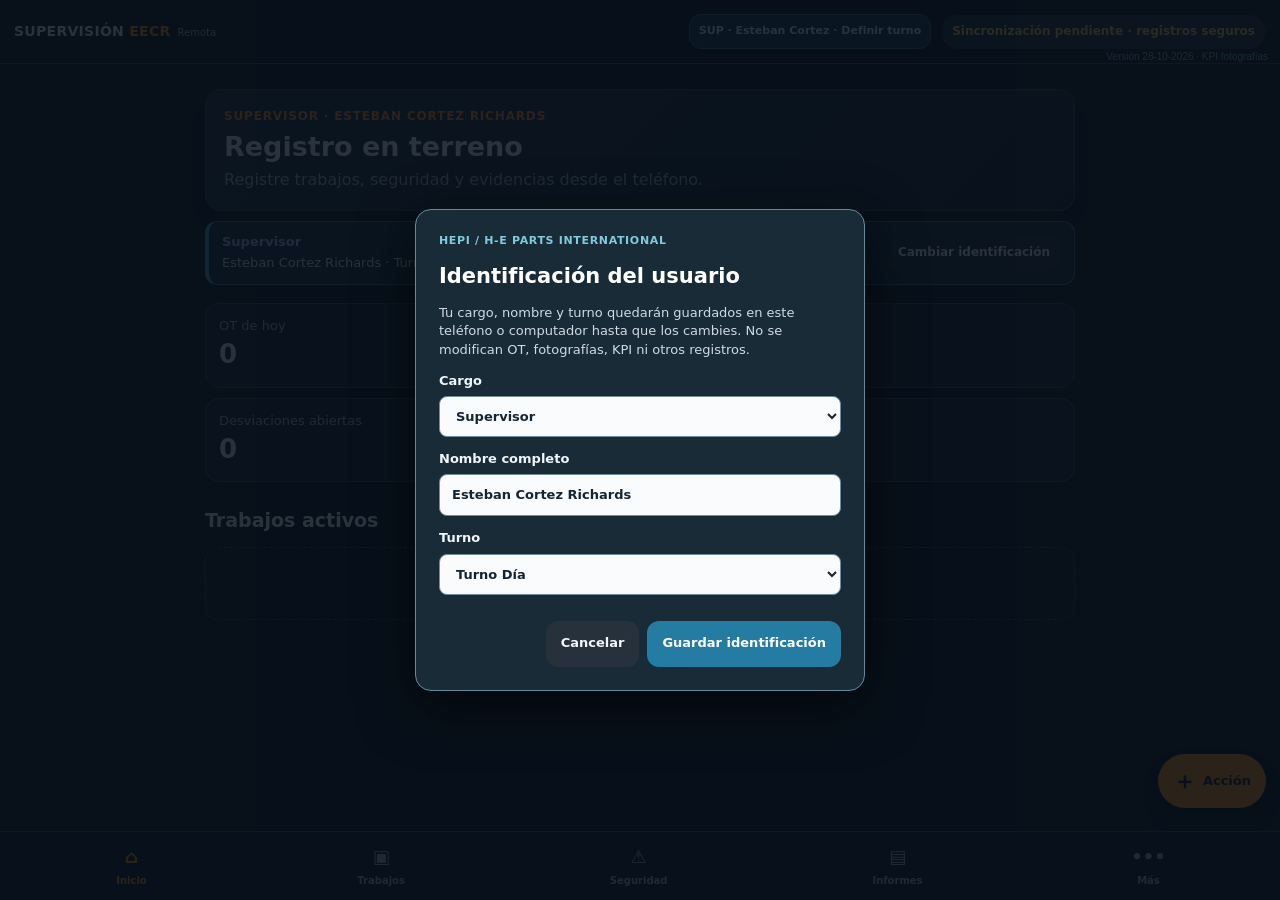
==== commit 8eb800c3: "Deploy MantPro v8 stable photo bridge fix with PWA cache refresh" ====
--- a/mantpro/index.html
+++ b/mantpro/index.html
@@ -7,18 +7,18 @@
   <meta name="description" content="Sistema remoto para supervisión de mantención, seguridad, evidencias e informes técnicos.">
   <link rel="icon" href="../logo.svg" type="image/svg+xml">
   <link rel="apple-touch-icon" href="../assets/autoguard-menu-premium.png">
-  <link rel="manifest" href="manifest.webmanifest?build=20261027-auto-sin-internet-v7">
-  <link rel="stylesheet" href="styles.css?build=20261027-auto-sin-internet-v7">
-  <link rel="stylesheet" href="manual-fields.css?build=20261027-auto-sin-internet-v7">
-  <link rel="stylesheet" href="photo-report-fix.css?build=20261027-auto-sin-internet-v7">
-  <link rel="stylesheet" href="photo-report-groups.css?build=20261027-auto-sin-internet-v7">
-  <link rel="stylesheet" href="mobile-photo-stages.css?build=20261027-auto-sin-internet-v7">
-  <link rel="stylesheet" href="photo-descriptions.css?build=20261027-auto-sin-internet-v7">
-  <link rel="stylesheet" href="danger-delete-records.css?build=20261027-auto-sin-internet-v7">
-  <link rel="stylesheet" href="ai-assistant.css?build=20261027-auto-sin-internet-v7">
-  <link rel="stylesheet" href="mobile-simple-ui.css?build=20261027-auto-sin-internet-v7">
-  <link rel="stylesheet" href="eecr-branding.css?build=20261027-auto-sin-internet-v7">
-  <link rel="stylesheet" href="eecr-hepi-profile.css?build=20261027-auto-sin-internet-v7">
+  <link rel="manifest" href="manifest.webmanifest?build=20261028-kpi-fotos-estables-v8">
+  <link rel="stylesheet" href="styles.css?build=20261028-kpi-fotos-estables-v8">
+  <link rel="stylesheet" href="manual-fields.css?build=20261028-kpi-fotos-estables-v8">
+  <link rel="stylesheet" href="photo-report-fix.css?build=20261028-kpi-fotos-estables-v8">
+  <link rel="stylesheet" href="photo-report-groups.css?build=20261028-kpi-fotos-estables-v8">
+  <link rel="stylesheet" href="mobile-photo-stages.css?build=20261028-kpi-fotos-estables-v8">
+  <link rel="stylesheet" href="photo-descriptions.css?build=20261028-kpi-fotos-estables-v8">
+  <link rel="stylesheet" href="danger-delete-records.css?build=20261028-kpi-fotos-estables-v8">
+  <link rel="stylesheet" href="ai-assistant.css?build=20261028-kpi-fotos-estables-v8">
+  <link rel="stylesheet" href="mobile-simple-ui.css?build=20261028-kpi-fotos-estables-v8">
+  <link rel="stylesheet" href="eecr-branding.css?build=20261028-kpi-fotos-estables-v8">
+  <link rel="stylesheet" href="eecr-hepi-profile.css?build=20261028-kpi-fotos-estables-v8">
   <title>SISTEMA DE SUPERVISIÓN REMOTO EECR</title>
 </head>
 <body>
@@ -26,7 +26,7 @@
     <button id="back" class="icon-button" aria-label="Volver" hidden>‹</button>
     <div class="brand"><b>SUPERVISIÓN <i>EECR</i></b><small>Remota</small></div>
     <button id="state" class="sync-state" aria-label="Estado de sincronización">Preparando</button>
-  <small id="eecr-build-label" style="position:absolute;top:51px;right:12px;font:10px Arial;color:#7cbdcd">Versión 27-10-2026 · Sin Internet</small></header>
+  <small id="eecr-build-label" style="position:absolute;top:51px;right:12px;font:10px Arial;color:#7cbdcd">Versión 28-10-2026 · KPI fotografías</small></header>
   <a class="install-guide-link" href="instalar.html" aria-label="Ver guía de instalación del Sistema de Supervisión Remoto EECR">Instalar en computador o teléfono</a>
   <main id="app" aria-live="polite"></main>
   <nav id="nav" class="bottom-nav" aria-label="Navegación principal">
@@ -39,33 +39,33 @@
   <input id="photo" type="file" accept="image/*" capture="environment" hidden>
   <input id="restore-file" type="file" accept="application/json,.json" hidden>
   <div id="toast" class="toast" role="status" hidden></div>
-  <script>window.EECR_BUILD='20261027-auto-sin-internet-v7';</script>
-  <script src="pwa-update-controller.js?build=20261027-auto-sin-internet-v7"></script>
-  <script src="config.js?build=20261027-auto-sin-internet-v7"></script>
-  <script src="eecr-hepi-profile.js?build=20261027-auto-sin-internet-v7"></script>
-  <script src="auth.js?build=20261027-auto-sin-internet-v7"></script>
-  <script src="jspdf.umd.min.js?build=20261027-auto-sin-internet-v7"></script>
-  <script src="report-dom-guard.js?build=20261027-auto-sin-internet-v7"></script>
-  <script src="photo-report-groups.js?build=20261027-auto-sin-internet-v7"></script>
-  <script src="photo-report-stages.js?build=20261027-auto-sin-internet-v7"></script>
+  <script>window.EECR_BUILD='20261028-kpi-fotos-estables-v8';</script>
+  <script src="pwa-update-controller.js?build=20261028-kpi-fotos-estables-v8"></script>
+  <script src="config.js?build=20261028-kpi-fotos-estables-v8"></script>
+  <script src="eecr-hepi-profile.js?build=20261028-kpi-fotos-estables-v8"></script>
+  <script src="auth.js?build=20261028-kpi-fotos-estables-v8"></script>
+  <script src="jspdf.umd.min.js?build=20261028-kpi-fotos-estables-v8"></script>
+  <script src="report-dom-guard.js?build=20261028-kpi-fotos-estables-v8"></script>
+  <script src="photo-report-groups.js?build=20261028-kpi-fotos-estables-v8"></script>
+  <script src="photo-report-stages.js?build=20261028-kpi-fotos-estables-v8"></script>
   <script>window.EECR_DEVICE_SYNC_BOOTING=true;</script>
-  <script src="app.js?build=20261027-auto-sin-internet-v7"></script>
-  <script src="eecr-device-sync.js?build=20261027-auto-sin-internet-v7"></script>
-  <script src="mantpro-auto-kpi.js?build=20261027-auto-sin-internet-v7"></script>
+  <script src="app.js?build=20261028-kpi-fotos-estables-v8"></script>
+  <script src="eecr-device-sync.js?build=20261028-kpi-fotos-estables-v8"></script>
+  <script src="mantpro-auto-kpi.js?build=20261028-kpi-fotos-estables-v8"></script>
   
-  <script src="operational-cases-q1.js?build=20261027-auto-sin-internet-v7"></script>
-  <script src="q1-dashboard-status.js?build=20261027-auto-sin-internet-v7"></script>
-  <script src="eecr-informe-kpi-pc.js?build=20261027-auto-sin-internet-v7"></script>
-  <script src="mobile-photo-core.js?build=20261027-auto-sin-internet-v7"></script>
-  <script src="mobile-photo-descriptions.js?build=20261027-auto-sin-internet-v7"></script>
-  <script src="photo-report-stages.js?build=20261027-auto-sin-internet-v7"></script>
-  <script src="talk-photo-integration.js?build=20261027-auto-sin-internet-v7"></script>
-  <script src="danger-delete-records.js?build=20261027-auto-sin-internet-v7"></script>
-  <script src="ai-assistant.js?build=20261027-auto-sin-internet-v7"></script>
-  <script src="mobile-simple-ui.js?build=20261027-auto-sin-internet-v7"></script>
-  <script src="eecr-branding.js?build=20261027-auto-sin-internet-v7"></script>
-  <script src="no-demo-mode.js?build=20261027-auto-sin-internet-v7"></script>
-  <script src="walk-save-preview.js?build=20261027-auto-sin-internet-v7"></script>
-  <script src="walk-preview-android-fix.js?build=20261027-auto-sin-internet-v7"></script>
+  <script src="operational-cases-q1.js?build=20261028-kpi-fotos-estables-v8"></script>
+  <script src="q1-dashboard-status.js?build=20261028-kpi-fotos-estables-v8"></script>
+  <script src="eecr-informe-kpi-pc.js?build=20261028-kpi-fotos-estables-v8"></script>
+  <script src="mobile-photo-core.js?build=20261028-kpi-fotos-estables-v8"></script>
+  <script src="mobile-photo-descriptions.js?build=20261028-kpi-fotos-estables-v8"></script>
+  <script src="photo-report-stages.js?build=20261028-kpi-fotos-estables-v8"></script>
+  <script src="talk-photo-integration.js?build=20261028-kpi-fotos-estables-v8"></script>
+  <script src="danger-delete-records.js?build=20261028-kpi-fotos-estables-v8"></script>
+  <script src="ai-assistant.js?build=20261028-kpi-fotos-estables-v8"></script>
+  <script src="mobile-simple-ui.js?build=20261028-kpi-fotos-estables-v8"></script>
+  <script src="eecr-branding.js?build=20261028-kpi-fotos-estables-v8"></script>
+  <script src="no-demo-mode.js?build=20261028-kpi-fotos-estables-v8"></script>
+  <script src="walk-save-preview.js?build=20261028-kpi-fotos-estables-v8"></script>
+  <script src="walk-preview-android-fix.js?build=20261028-kpi-fotos-estables-v8"></script>
 </body>
 </html>
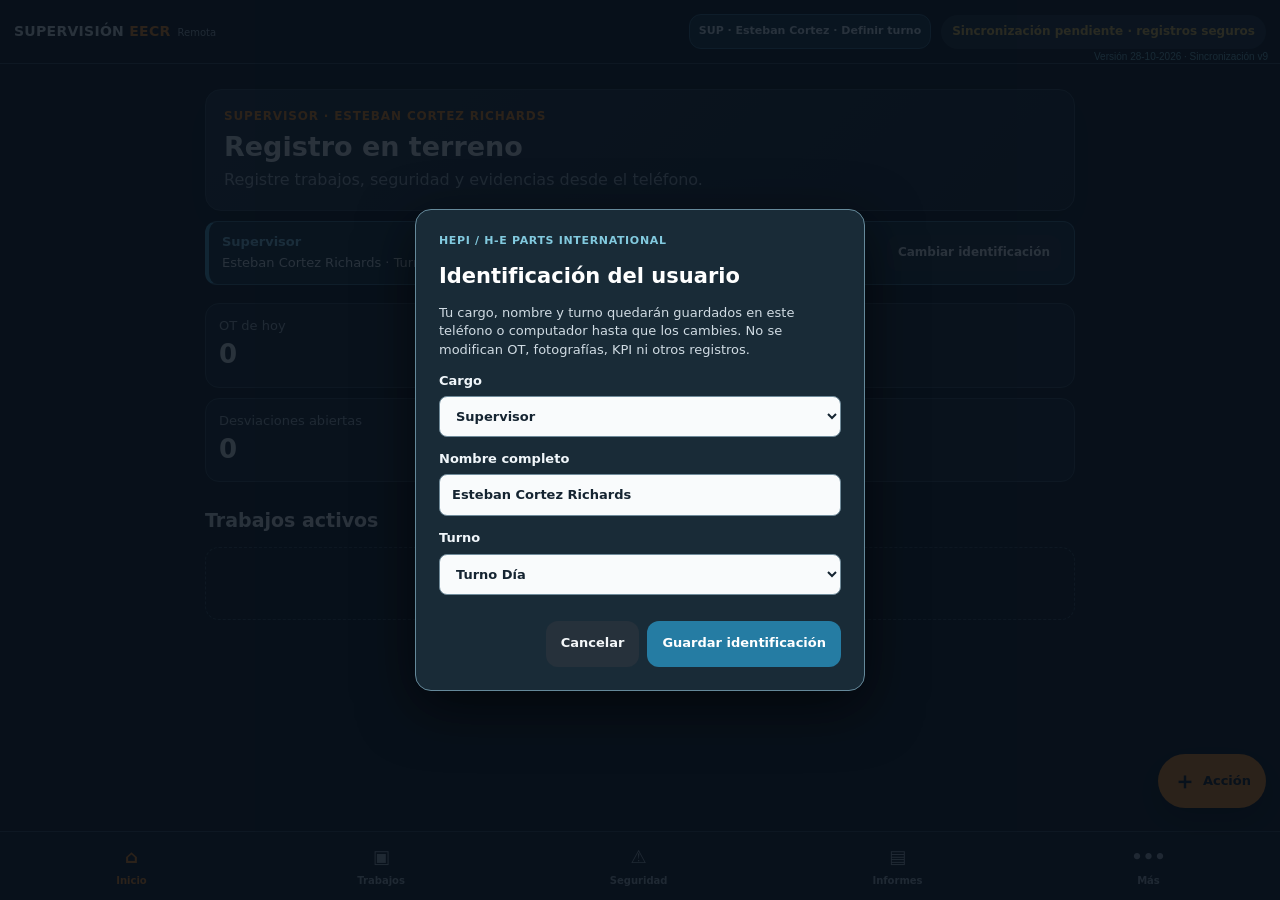
==== commit 7bb574ab: "Interfaz: identificar versión v9 del enlace MANTPRO e Informe KPI" ====
--- a/mantpro/index.html
+++ b/mantpro/index.html
@@ -7,18 +7,18 @@
   <meta name="description" content="Sistema remoto para supervisión de mantención, seguridad, evidencias e informes técnicos.">
   <link rel="icon" href="../logo.svg" type="image/svg+xml">
   <link rel="apple-touch-icon" href="../assets/autoguard-menu-premium.png">
-  <link rel="manifest" href="manifest.webmanifest?build=20261028-kpi-fotos-estables-v8">
-  <link rel="stylesheet" href="styles.css?build=20261028-kpi-fotos-estables-v8">
-  <link rel="stylesheet" href="manual-fields.css?build=20261028-kpi-fotos-estables-v8">
-  <link rel="stylesheet" href="photo-report-fix.css?build=20261028-kpi-fotos-estables-v8">
-  <link rel="stylesheet" href="photo-report-groups.css?build=20261028-kpi-fotos-estables-v8">
-  <link rel="stylesheet" href="mobile-photo-stages.css?build=20261028-kpi-fotos-estables-v8">
-  <link rel="stylesheet" href="photo-descriptions.css?build=20261028-kpi-fotos-estables-v8">
-  <link rel="stylesheet" href="danger-delete-records.css?build=20261028-kpi-fotos-estables-v8">
-  <link rel="stylesheet" href="ai-assistant.css?build=20261028-kpi-fotos-estables-v8">
-  <link rel="stylesheet" href="mobile-simple-ui.css?build=20261028-kpi-fotos-estables-v8">
-  <link rel="stylesheet" href="eecr-branding.css?build=20261028-kpi-fotos-estables-v8">
-  <link rel="stylesheet" href="eecr-hepi-profile.css?build=20261028-kpi-fotos-estables-v8">
+  <link rel="manifest" href="manifest.webmanifest?build=20261028-sync-fotografias-v9">
+  <link rel="stylesheet" href="styles.css?build=20261028-sync-fotografias-v9">
+  <link rel="stylesheet" href="manual-fields.css?build=20261028-sync-fotografias-v9">
+  <link rel="stylesheet" href="photo-report-fix.css?build=20261028-sync-fotografias-v9">
+  <link rel="stylesheet" href="photo-report-groups.css?build=20261028-sync-fotografias-v9">
+  <link rel="stylesheet" href="mobile-photo-stages.css?build=20261028-sync-fotografias-v9">
+  <link rel="stylesheet" href="photo-descriptions.css?build=20261028-sync-fotografias-v9">
+  <link rel="stylesheet" href="danger-delete-records.css?build=20261028-sync-fotografias-v9">
+  <link rel="stylesheet" href="ai-assistant.css?build=20261028-sync-fotografias-v9">
+  <link rel="stylesheet" href="mobile-simple-ui.css?build=20261028-sync-fotografias-v9">
+  <link rel="stylesheet" href="eecr-branding.css?build=20261028-sync-fotografias-v9">
+  <link rel="stylesheet" href="eecr-hepi-profile.css?build=20261028-sync-fotografias-v9">
   <title>SISTEMA DE SUPERVISIÓN REMOTO EECR</title>
 </head>
 <body>
@@ -26,7 +26,7 @@
     <button id="back" class="icon-button" aria-label="Volver" hidden>‹</button>
     <div class="brand"><b>SUPERVISIÓN <i>EECR</i></b><small>Remota</small></div>
     <button id="state" class="sync-state" aria-label="Estado de sincronización">Preparando</button>
-  <small id="eecr-build-label" style="position:absolute;top:51px;right:12px;font:10px Arial;color:#7cbdcd">Versión 28-10-2026 · KPI fotografías</small></header>
+  <small id="eecr-build-label" style="position:absolute;top:51px;right:12px;font:10px Arial;color:#7cbdcd">Versión 28-10-2026 · Sincronización v9</small></header>
   <a class="install-guide-link" href="instalar.html" aria-label="Ver guía de instalación del Sistema de Supervisión Remoto EECR">Instalar en computador o teléfono</a>
   <main id="app" aria-live="polite"></main>
   <nav id="nav" class="bottom-nav" aria-label="Navegación principal">
@@ -39,33 +39,34 @@
   <input id="photo" type="file" accept="image/*" capture="environment" hidden>
   <input id="restore-file" type="file" accept="application/json,.json" hidden>
   <div id="toast" class="toast" role="status" hidden></div>
-  <script>window.EECR_BUILD='20261028-kpi-fotos-estables-v8';</script>
-  <script src="pwa-update-controller.js?build=20261028-kpi-fotos-estables-v8"></script>
-  <script src="config.js?build=20261028-kpi-fotos-estables-v8"></script>
-  <script src="eecr-hepi-profile.js?build=20261028-kpi-fotos-estables-v8"></script>
-  <script src="auth.js?build=20261028-kpi-fotos-estables-v8"></script>
-  <script src="jspdf.umd.min.js?build=20261028-kpi-fotos-estables-v8"></script>
-  <script src="report-dom-guard.js?build=20261028-kpi-fotos-estables-v8"></script>
-  <script src="photo-report-groups.js?build=20261028-kpi-fotos-estables-v8"></script>
-  <script src="photo-report-stages.js?build=20261028-kpi-fotos-estables-v8"></script>
+  <script>window.EECR_BUILD='20261028-sync-fotografias-v9';</script>
+  <script src="pwa-update-controller.js?build=20261028-sync-fotografias-v9"></script>
+  <script src="config.js?build=20261028-sync-fotografias-v9"></script>
+  <script src="eecr-hepi-profile.js?build=20261028-sync-fotografias-v9"></script>
+  <script src="auth.js?build=20261028-sync-fotografias-v9"></script>
+  <script src="jspdf.umd.min.js?build=20261028-sync-fotografias-v9"></script>
+  <script src="report-dom-guard.js?build=20261028-sync-fotografias-v9"></script>
+  <script src="photo-report-groups.js?build=20261028-sync-fotografias-v9"></script>
+  <script src="photo-report-stages.js?build=20261028-sync-fotografias-v9"></script>
+
   <script>window.EECR_DEVICE_SYNC_BOOTING=true;</script>
-  <script src="app.js?build=20261028-kpi-fotos-estables-v8"></script>
-  <script src="eecr-device-sync.js?build=20261028-kpi-fotos-estables-v8"></script>
-  <script src="mantpro-auto-kpi.js?build=20261028-kpi-fotos-estables-v8"></script>
+  <script src="app.js?build=20261028-sync-fotografias-v9"></script>
+  <script src="eecr-device-sync.js?build=20261028-sync-fotografias-v9"></script>
+  <script src="mantpro-auto-kpi.js?build=20261028-sync-fotografias-v9"></script>
   
-  <script src="operational-cases-q1.js?build=20261028-kpi-fotos-estables-v8"></script>
-  <script src="q1-dashboard-status.js?build=20261028-kpi-fotos-estables-v8"></script>
-  <script src="eecr-informe-kpi-pc.js?build=20261028-kpi-fotos-estables-v8"></script>
-  <script src="mobile-photo-core.js?build=20261028-kpi-fotos-estables-v8"></script>
-  <script src="mobile-photo-descriptions.js?build=20261028-kpi-fotos-estables-v8"></script>
-  <script src="photo-report-stages.js?build=20261028-kpi-fotos-estables-v8"></script>
-  <script src="talk-photo-integration.js?build=20261028-kpi-fotos-estables-v8"></script>
-  <script src="danger-delete-records.js?build=20261028-kpi-fotos-estables-v8"></script>
-  <script src="ai-assistant.js?build=20261028-kpi-fotos-estables-v8"></script>
-  <script src="mobile-simple-ui.js?build=20261028-kpi-fotos-estables-v8"></script>
-  <script src="eecr-branding.js?build=20261028-kpi-fotos-estables-v8"></script>
-  <script src="no-demo-mode.js?build=20261028-kpi-fotos-estables-v8"></script>
-  <script src="walk-save-preview.js?build=20261028-kpi-fotos-estables-v8"></script>
-  <script src="walk-preview-android-fix.js?build=20261028-kpi-fotos-estables-v8"></script>
+  <script src="operational-cases-q1.js?build=20261028-sync-fotografias-v9"></script>
+  <script src="q1-dashboard-status.js?build=20261028-sync-fotografias-v9"></script>
+  <script src="eecr-informe-kpi-pc.js?build=20261028-sync-fotografias-v9"></script>
+  <script src="eecr-kpi-live-bridge.js?build=20261028-sync-fotografias-v9"></script>
+  <script src="mobile-photo-core.js?build=20261028-sync-fotografias-v9"></script>
+  <script src="mobile-photo-descriptions.js?build=20261028-sync-fotografias-v9"></script>
+  <script src="talk-photo-integration.js?build=20261028-sync-fotografias-v9"></script>
+  <script src="danger-delete-records.js?build=20261028-sync-fotografias-v9"></script>
+  <script src="ai-assistant.js?build=20261028-sync-fotografias-v9"></script>
+  <script src="mobile-simple-ui.js?build=20261028-sync-fotografias-v9"></script>
+  <script src="eecr-branding.js?build=20261028-sync-fotografias-v9"></script>
+  <script src="no-demo-mode.js?build=20261028-sync-fotografias-v9"></script>
+  <script src="walk-save-preview.js?build=20261028-sync-fotografias-v9"></script>
+  <script src="walk-preview-android-fix.js?build=20261028-sync-fotografias-v9"></script>
 </body>
 </html>
